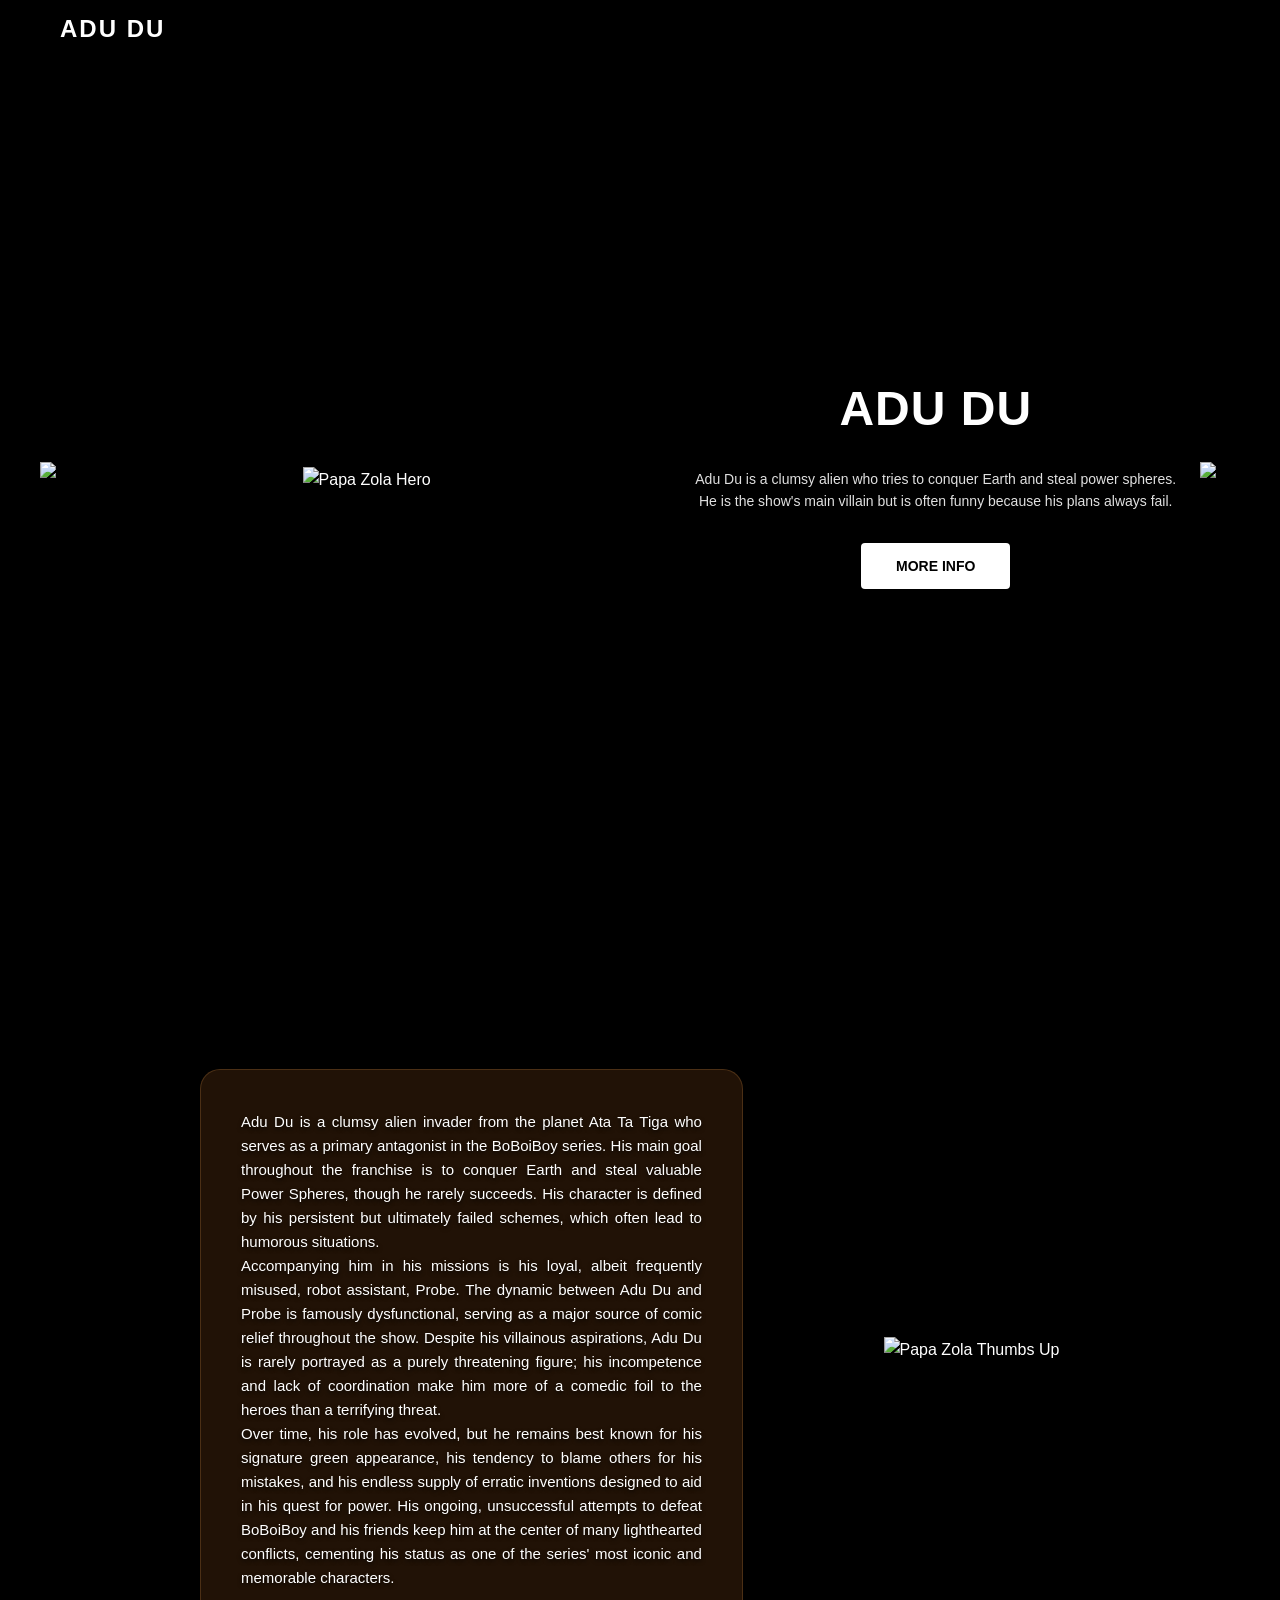
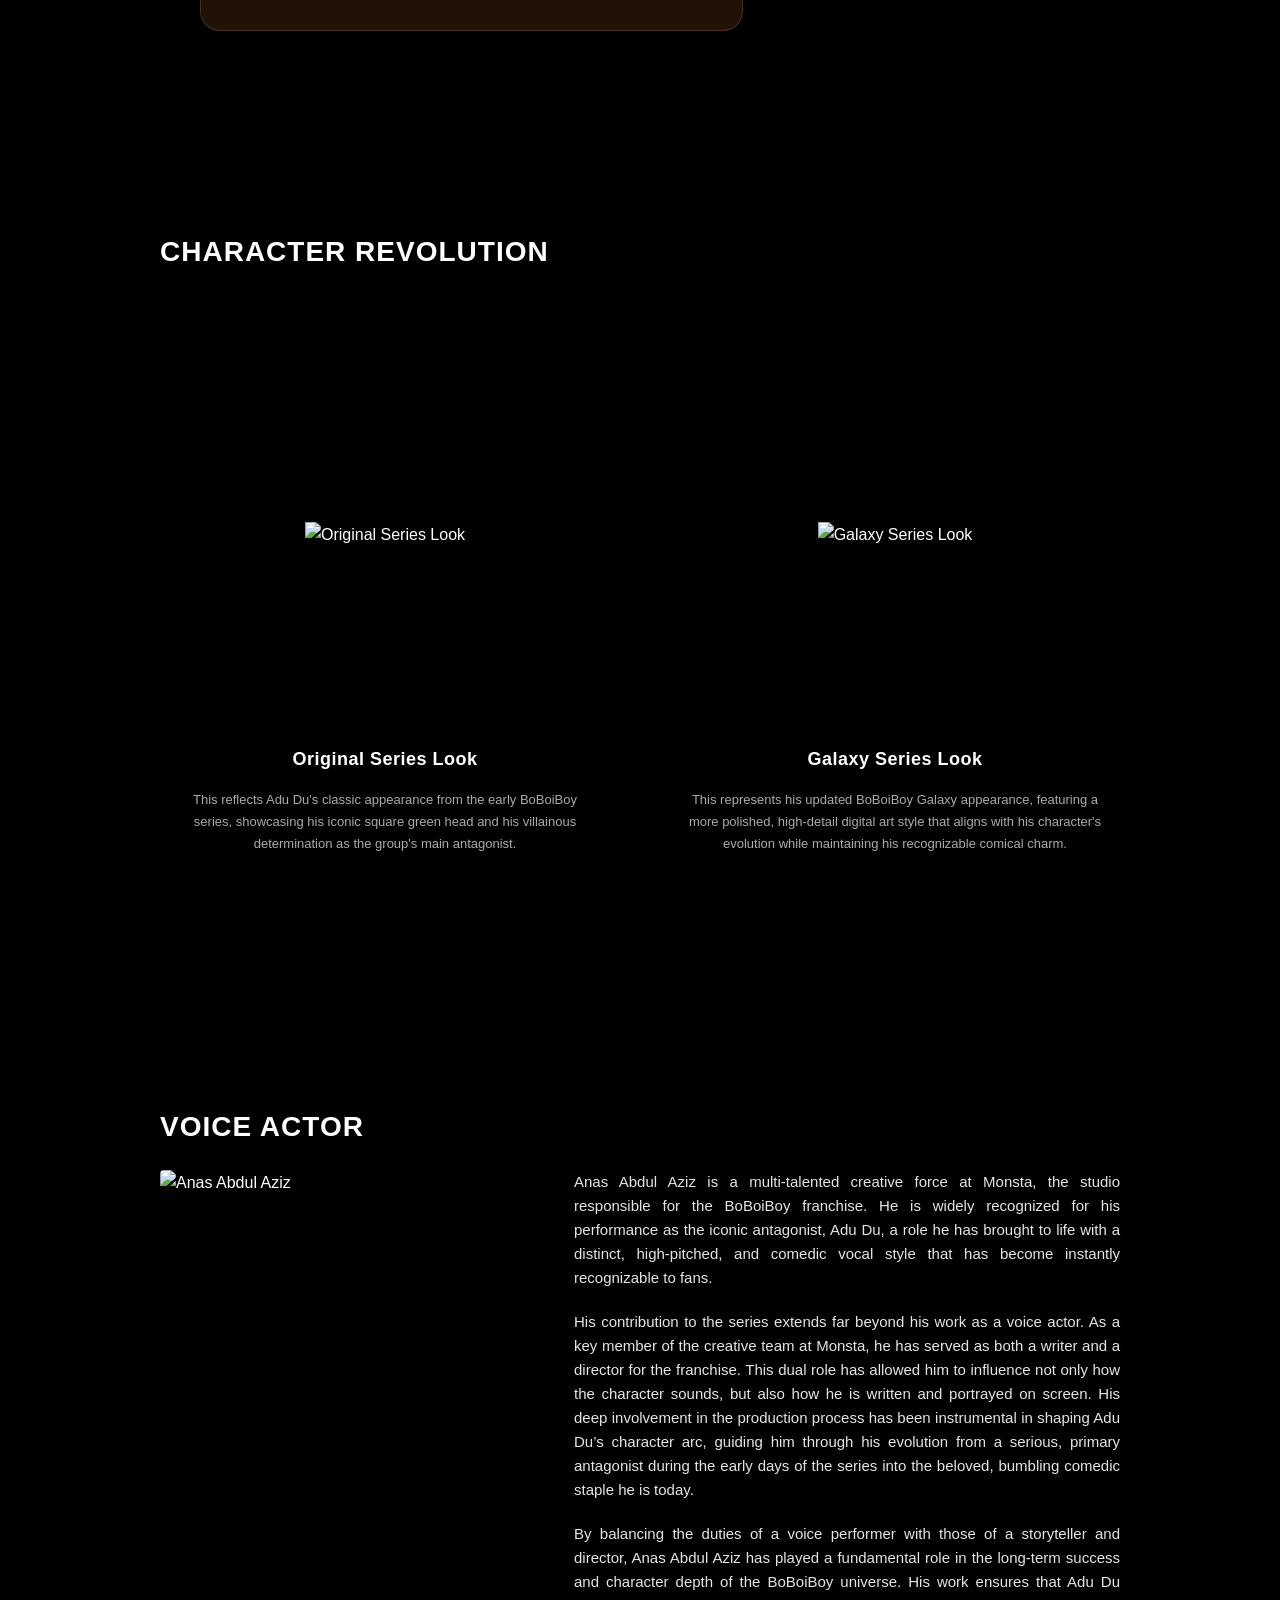
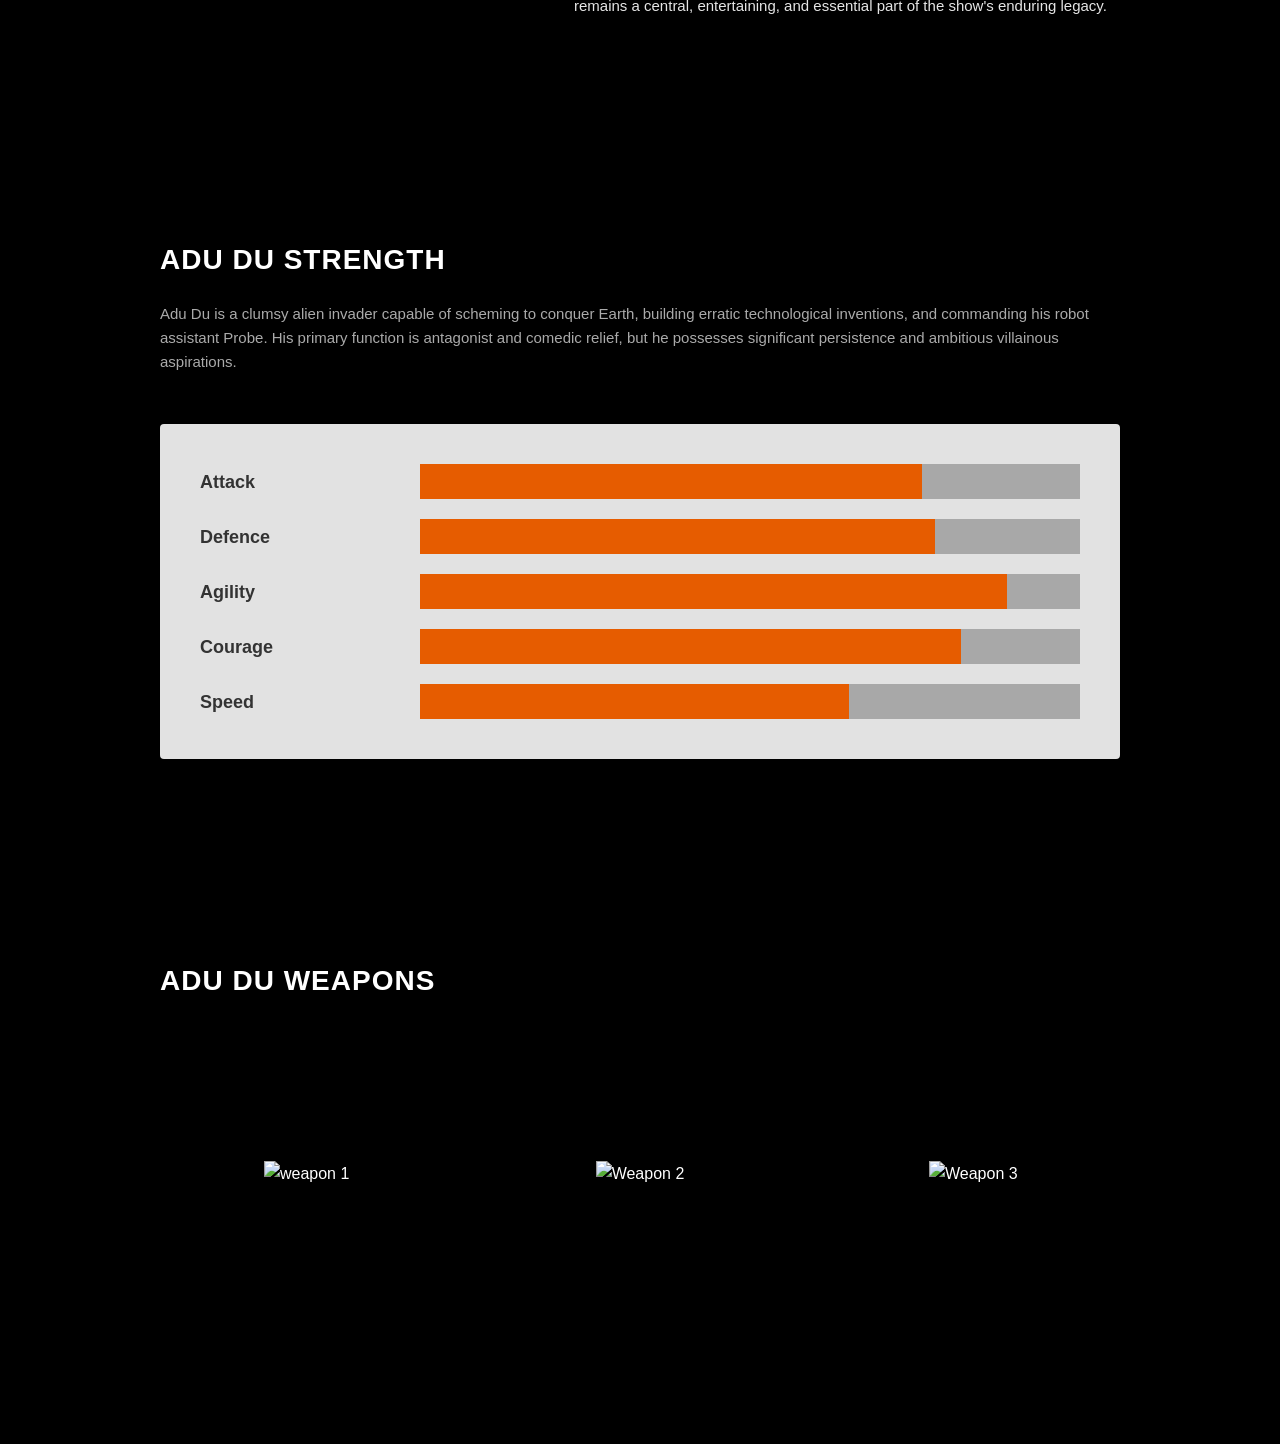
==== c_adadu.html @ fe951454 "Add files via upload" ====
<!DOCTYPE html>
<html lang="en">
<head>
    <meta charset="UTF-8">
    <meta name="viewport" content="width=device-width, initial-scale=1.0">
    <title>Adudu - BoBoiBoy Universe</title>
    <link rel="stylesheet" href="style.css">
    <link href="https://fonts.googleapis.com/css2?family=Poppins:wght@300;400;600;700&display=swap" rel="stylesheet">
    <link href="c_ochobot.css" rel="stylesheet" type="text/css">
    <link href="c_adudu.css" rel="stylesheet" type="text/css">
</head>
<body>

    <header class="hero-section" style="background-image: linear-gradient(to bottom, rgba(0,0,0,0.3), rgba(0,0,0,0.8)), url('C:/Users/user/OneDrive/web boboiboy/adudu bg.jpg');">
        <nav class="navbar">
           
            <div class="logo">ADU DU</div>
        </nav>

        <div class="slider-container">
             <a href="c_fang.html">
        <button class="arrow-btn prev-btn">
            <img src="C:/Users/user/OneDrive/web boboiboy/kiri.png" alt="Previous">
        </button>
    </a>
            
            <div class="slide-content">
                <div class="hero-image-wrapper">
                    <img src="C:/Users/user/OneDrive/web boboiboy/adudu (2).png" alt="Papa Zola Hero" class="hero-img">
                </div>
                <div class="hero-text">
                    <h1>ADU DU</h1>
                    <p>Adu Du is a clumsy alien who tries to conquer Earth and steal power spheres. He is the show's main villain but is often funny because his plans always fail.</p>
                     <a href="#description-section" class="more-info-btn">MORE INFO</a>
                </div>
            </div>

            
            <a href="c_papazola.html">
        <button class="arrow-btn next-btn">
            <img src="C:/Users/user/OneDrive/web boboiboy/kanan.png" alt="Next">
        </button>
    </a>
    </header>

    <section class="description-section" style="background-image: linear-gradient(rgba(0,0,0,0.4), rgba(0,0,0,0.4)), url('C:/Users/user/OneDrive/web boboiboy/desc bg.jpg');">
		<div id="description-section" class="description-section"></div>
        <div class="container desc-container">
            <div class="desc-text">
                <p>Adu Du is a clumsy alien invader from the planet Ata Ta Tiga who serves as a primary antagonist in the BoBoiBoy series. His main goal throughout the franchise is to conquer Earth and steal valuable Power Spheres, though he rarely succeeds. His character is defined by his persistent but ultimately failed schemes, which often lead to humorous situations.</p>
                <p>Accompanying him in his missions is his loyal, albeit frequently misused, robot assistant, Probe. The dynamic between Adu Du and Probe is famously dysfunctional, serving as a major source of comic relief throughout the show. Despite his villainous aspirations, Adu Du is rarely portrayed as a purely threatening figure; his incompetence and lack of coordination make him more of a comedic foil to the heroes than a terrifying threat.</p>
				<p>Over time, his role has evolved, but he remains best known for his signature green appearance, his tendency to blame others for his mistakes, and his endless supply of erratic inventions designed to aid in his quest for power. His ongoing, unsuccessful attempts to defeat BoBoiBoy and his friends keep him at the center of many lighthearted conflicts, cementing his status as one of the series' most iconic and memorable characters.</p>
            </div>
            <div class="desc-image">
                <img src="C:/Users/user/OneDrive/web boboiboy/adudu desc.png" alt="Papa Zola Thumbs Up">
            </div>
        </div>
    </section>

    <section class="evolution-section">
        <div class="container">
            <h2 class="section-title">CHARACTER REVOLUTION</h2>
            <div class="evolution-grid">
                
                <div class="evolution-card">
                    <div class="card-img-holder">
                        <img src="C:/Users/user/OneDrive/web boboiboy/adudu_lama.jpg" alt="Original Series Look">
                    </div>
                    <h3>Original Series Look</h3>
                    <p>This reflects Adu Du's classic appearance from the early BoBoiBoy series, showcasing his iconic square green head and his villainous determination as the group's main antagonist.</p>
                </div>

                <div class="evolution-card">
                    <div class="card-img-holder">
                        <img src="C:/Users/user/OneDrive/web boboiboy/adudu_baru.png" alt="Galaxy Series Look">
                    </div>
                    <h3>Galaxy Series Look</h3>
                    <p>This represents his updated BoBoiBoy Galaxy appearance, featuring a more polished, high-detail digital art style that aligns with his character's evolution while maintaining his recognizable comical charm.</p>
                </div>

            </div>
        </div>
    </section>

   <section class="voice-actor-section" style="background-image: linear-gradient(to bottom, rgba(0,0,0,0.9), rgba(0,0,0,0.65), rgba(0,0,0,0.85)), url('C:/Users/user/OneDrive/web boboiboy/adudu_vo_bg.jpg'); background-position: center 60%;">
    <div class="container va-container">
        <h2 class="section-title va-title">VOICE ACTOR</h2>
        <div class="va-content">
            <div class="va-image-wrapper">
              <img src="C:/Users/user/OneDrive/web boboiboy/vo_adudu.jpg" alt="Anas Abdul Aziz" class="va-img">
            </div>
            <div class="va-text">
              <p>Anas Abdul Aziz is a multi-talented creative force at Monsta, the studio responsible for the BoBoiBoy franchise. He is widely recognized for his performance as the iconic antagonist, Adu Du, a role he has brought to life with a distinct, high-pitched, and comedic vocal style that has become instantly recognizable to fans.</p>
              <p>His contribution to the series extends far beyond his work as a voice actor. As a key member of the creative team at Monsta, he has served as both a writer and a director for the franchise. This dual role has allowed him to influence not only how the character sounds, but also how he is written and portrayed on screen. His deep involvement in the production process has been instrumental in shaping Adu Du’s character arc, guiding him through his evolution from a serious, primary antagonist during the early days of the series into the beloved, bumbling comedic staple he is today.</p>
			<p>By balancing the duties of a voice performer with those of a storyteller and director, Anas Abdul Aziz has played a fundamental role in the long-term success and character depth of the BoBoiBoy universe. His work ensures that Adu Du remains a central, entertaining, and essential part of the show's enduring legacy.</p>
            </div>
        </div>
        
    </div>
</section>

    <section class="strength-section">
        <div class="container">
            <h2 class="section-title">ADU DU STRENGTH</h2>
            <p class="strength-description">
                Adu Du is a clumsy alien invader capable of scheming to conquer Earth, building erratic technological inventions, and commanding his robot assistant Probe. His primary function is antagonist and comedic relief, but he possesses significant persistence and ambitious villainous aspirations.
            </p>
            
            <div class="stats-card">
                <div class="stat-row">
                    <span class="stat-label">Attack</span>
                    <div class="stat-bar-container">
                        <div class="stat-bar-fill" style="--target-width: 76%;"></div>
                    </div>
                </div>
                <div class="stat-row">
                    <span class="stat-label">Defence</span>
                    <div class="stat-bar-container">
                        <div class="stat-bar-fill" style="--target-width: 78%;"></div>
                    </div>
                </div>
                <div class="stat-row">
                    <span class="stat-label">Agility</span>
                    <div class="stat-bar-container">
                        <div class="stat-bar-fill" style="--target-width: 89%;"></div>
                    </div>
                </div>
                <div class="stat-row">
                    <span class="stat-label">Courage</span>
                    <div class="stat-bar-container">
                        <div class="stat-bar-fill" style="--target-width: 82%;"></div>
                    </div>
                </div>
                <div class="stat-row">
                    <span class="stat-label">Speed</span>
                    <div class="stat-bar-container">
                        <div class="stat-bar-fill" style="--target-width: 65%;"></div>
                    </div>
                </div>
            </div>
        </div>
    </section>

    <!-- Embedded JavaScript for Scroll Animation -->
    <script>
        document.addEventListener("DOMContentLoaded", function () {
            const section = document.querySelector(".strength-section");

            const observer = new IntersectionObserver((entries, observer) => {
                entries.forEach(entry => {
                    if (entry.isIntersecting) {
                        section.classList.add("animated");
                        observer.unobserve(entry.target); // Animates only once when scrolled into view
                    }
                });
            }, {
                threshold: 0.3 // Triggers when 30% of the section is visible
            });

            if (section) {
                observer.observe(section);
            }
        });
    </script>

	<section class="weapons-section">
        <div class="container">
            <h2 class="section-title">ADU DU WEAPONS</h2>
            <div class="weapons-grid">
                <div class="weapon-card">
                    <div class="weapon-img-holder">
                        <img src="C:/Users/user/OneDrive/web boboiboy/weapon1.jpg" alt="weapon 1">
                    </div>
                </div>
                <div class="weapon-card">
                    <div class="weapon-img-holder">
                        <img src="C:/Users/user/OneDrive/web boboiboy/weapon2.jpg" alt="Weapon 2">
                    </div>
                </div>
                <div class="weapon-card">
                    <div class="weapon-img-holder">
                        <img src="C:/Users/user/OneDrive/web boboiboy/weapon3.jpg" alt="Weapon 3">
                    </div>
                </div>
            </div>
        </div>
    </section>

</body>
---- c_ochobot.css ----
@charset "utf-8";
/* CSS Document */

/* --- RESET & GLOBAL STYLES --- */
/* --- RESET & GLOBAL STYLES --- */
/* Base Resets & Fonts */
/* --- RESET & GLOBAL STYLES --- */
* {
    margin: 0;
    padding: 0;
    box-sizing: border-box;
}

body {
    font-family: 'Poppins', sans-serif;
    background-color: #000000;
    color: #ffffff;
    overflow-x: hidden;
    line-height: 1.6;
	align-items: center;

}

.container {
    max-width: 1200px;
    margin: 0 auto;
    padding: 0 10px;
}

/* --- SECTION 1: HERO / SLIDER --- */
.hero-section {
    position: relative;
    height: 100vh;
    background-size: cover;
    background-position: center;
    display: flex;
    flex-direction: column;
    justify-content: space-between;

}

.navbar {
    display: flex;
    align-items: center;
    padding: 30px 40px;
    position: absolute;
    top: 0;
    left: 0;
    width: 100%;
    z-index: 10;
}

.menu-icon {
    cursor: pointer;
    margin-right: 30px;
}

.menu-icon span {
    display: block;
    width: 28px;
    height: 3px;
    background-color: #ffffff;
    margin: 6px 0;
    transition: 0.3s;
}

.logo {
    font-size: 24px;
    font-weight: 700;
    letter-spacing: 2px;
	padding-left: 20px;
	margin-top: -20px;
}

.slider-container {
    display: flex;
    align-items: center;
    justify-content: space-between;
    height: 100%;
    padding: 0 40px;
    margin-top: 60px;
}

.arrow-btn {
    background: none;
    border: none;
    cursor: pointer;
    z-index: 5;
    transition: transform 0.2s;
}

.arrow-btn:hover {
    transform: scale(1.1);
}

.arrow-btn img {
    width: 40px;
    height: auto;
    filter: drop-shadow(0px 4px 8px rgba(0,0,0,0.5));
}

.slide-content {
    display: flex;
    align-items: center;
    justify-content: center;
    width: 100%;
    max-width: 1100px;
    margin: 0 auto;
    gap: 40px;
}

.hero-image-wrapper {
    flex: 1;
    display: flex;
    justify-content: center;
}

.hero-img {
    max-width: 90%;
    height: auto;
    object-fit: contain;
}

.hero-text {
    flex: 1;
    padding-right: 0;
    text-align: center;
    display: flex;
    flex-direction: column;
    align-items: center;
}

.hero-text h1 {
    font-size: 48px;
    font-weight: 700;
    margin-bottom: 20px;
    letter-spacing: 1px;
}

.hero-text p {
    font-size: 14px;
    color: #e0e0e0;
    margin-bottom: 30px;
    font-weight: 300;
    max-width: 500px;
    text-align: center;
}

.more-info-btn {
    display: inline-block;
    background-color: #ffffff;
    color: #000000;
    padding: 12px 35px;
    font-weight: 600;
    text-decoration: none;
    border-radius: 4px;
    font-size: 14px;
    transition: background-color 0.3s, transform 0.2s;
}

.more-info-btn:hover {
    background-color: #e0e0e0;
    transform: translateY(-2px);
}

/* --- SECTION 2: DESCRIPTION --- */
.description-section {
    background-size: cover;
    background-position: center;
    height: 100vh;
    position: relative;
    display: flex;
    align-items: center;
    justify-content: center;
    padding: 0 40px;
}

.desc-container {
    display: flex;
    align-items: center;
    justify-content: space-between;
    gap: 40px;
    width: 100%;
    max-width: 1200px;
    height: 100%;
}

.desc-text {
    flex: 1.1;
    z-index: 2;
    background-color: rgba(45, 24, 8, 0.75);
    padding: 40px;
    border-radius: 20px;
    border: 1px solid rgba(139, 90, 43, 0.4);
    box-shadow: 0 10px 30px rgba(0, 0, 0, 0.5);
}

.desc-text p {
    font-size: 15px;
    color: #ffffff;
    margin-bottom: 0;
    text-align: justify;
    font-weight: 400;
    text-shadow: 0px 2px 4px rgba(0, 0, 0, 0.8);
}

.desc-text p:last-child {
    margin-bottom: 0;
}

.desc-image {
    flex: 0.9;
    display: flex;
    justify-content: center;
    align-items: center;
    z-index: 2;
    height: 100%;
}

.desc-image img {
    max-width: 100%;
    max-height: 75vh;
    width: auto;
    height: auto;
    object-fit: contain;
    filter: drop-shadow(0px 10px 20px rgba(0, 0, 0, 0.6));
}
/* --- SECTION 3: EVOLUTION --- */
.evolution-section {
    background-color: #000000;
    padding: 80px 0 120px 0;
}

.section-title {
    font-size: 32px;
    font-weight: 700;
    letter-spacing: 1px;
    margin-bottom: 60px;
}

.evolution-grid {
    display: flex;
    justify-content: space-between;
    gap: 60px;
}

.evolution-card {
    flex: 1;
    text-align: center;
    position: relative; /* Enabled positioning context for the child items */
}

.card-img-holder {
    height: 480px; /* Reduced to bring the components tighter together */
    display: flex;
    align-items: center;
    justify-content: center;
    margin-bottom: 0px;
}

.card-img-holder img {
    max-height: 100%;
    max-width: 100%;
    width: 1000px;
    object-fit: contain;
}

.evolution-card h3 {
    font-size: 18px;
    font-weight: 600;
    margin-bottom: 15px;
    letter-spacing: 0.5px;
    position: relative;
    top: -30px;
    z-index: 2;
}

.evolution-card p {
    font-size: 13px;
    color: #aaaaaa;
    font-weight: 300;
    line-height: 1.7;
    max-width: 420px;
    margin: 0 auto;
    position: relative;
    top: -30px;
    z-index: 2;
}
/* --- NEW SECTION 4: VOICE ACTOR --- */
.voice-actor-section {
    background-size: cover;
    background-position: center;
    padding: 100px 0;
    position: relative;
}

.va-container {
    display: flex;
    flex-direction: column;
}

.va-title {
    margin-bottom: 40px;
}

.va-content {
    display: flex;
    gap: 50px;
    align-items: flex-start;
}

.va-image-wrapper {
    flex: 0.8;
    border-radius: 4px;
    overflow: hidden;
}

.va-img {
    width: 80%;
    height: auto;
    display: block;
    object-fit: cover;
}

.va-text {
    flex: 1.2;
}

.va-text p {
    font-size: 15px;
    color: #e5e5e5;
    margin-bottom: 20px;
    text-align: justify;
    font-weight: 300;
}

/* --- SECTION: STRENGTH (STATS) --- */
        body {
            font-family: Arial, sans-serif;
            margin: 0;
            padding: 0;
        }

        .strength-section {
            background-color: #000000;
            padding: 100px 0 120px 0;
        }

        .container {
            max-width: 1000px;
            margin: 0 auto;
            padding: 0 20px;
        }

        .section-title {
            color: #ffffff;
            font-size: 28px;
            margin-bottom: 20px;
        }

        .strength-description {
            font-size: 15px;
            color: #aaaaaa;
            font-weight: 300;
            max-width: 1000px;
            margin-bottom: 50px;
            line-height: 1.6;
        }

        .stats-card {
            background-color: #e2e2e2;
            padding: 40px;
            border-radius: 4px;
            max-width: 100%;
            width: 100%;
            box-sizing: border-box;
        }

        .stat-row {
            display: flex;
            align-items: center;
            margin-bottom: 20px;
        }

        .stat-row:last-child {
            margin-bottom: 0;
        }

        .stat-label {
            flex: 0.25;
            color: #333333;
            font-size: 18px;
            font-weight: 600;
        }

        .stat-bar-container {
            flex: 0.75;
            height: 35px;
            background-color: #a8a8a8;
            position: relative;
            overflow: hidden;
        }

        .stat-bar-fill {
            width: 0%; /* Starts at 0% for scroll animation */
            height: 100%;
            background-color: #ff9800; /* Ochobot's Power Sphere energy theme color */
            transition: width 1.2s cubic-bezier(0.1, 0.9, 0.2, 1);
        }

        /* Triggered when JavaScript adds the 'animated' class */
        .strength-section.animated .stat-bar-fill {
            width: var(--target-width);
        }
    </style>
/* --- RESPONSIVE MEDIA QUERIES --- */
@media (max-width: 992px) {
    .slide-content, .desc-container, .va-content {
        flex-direction: column;
        text-align: center;
    }
    .desc-text p, .va-text p {
        text-align: center;
    }
    .hero-text {
        padding-right: 0;
    }
    .hero-text p {
        margin: 0 auto 30px auto;
    }
    .evolution-grid {
        flex-direction: column;
        gap: 50px;
    }
    .hero-section {
        height: auto;
        padding-bottom: 50px;
    }
    .va-image-wrapper {
        max-width: 350px;
        margin: 0 auto 30px auto;
    }
    .stat-row {
        flex-direction: column;
        align-items: flex-start;
        gap: 8px;
    }
    .stat-label {
        width: 100%;
    }
    .stat-bar-container {
        width: 100%;
    }
}
---- c_adudu.css ----
@charset "utf-8";
/* CSS Document */

* {
    margin: 0;
    padding: 0;
    box-sizing: border-box;
}

body {
    font-family: 'Poppins', sans-serif;
    background-color: #000000;
    color: #ffffff;
    overflow-x: hidden;
    line-height: 1.6;
	align-items: center;

}

.container {
    max-width: 1200px;
    margin: 0 auto;
    padding: 0 10px;
}

/* --- SECTION 1: HERO / SLIDER --- */
.hero-section {
    position: relative;
    height: 100vh;
    background-size: cover;
    background-position: center;
    display: flex;
    flex-direction: column;
    justify-content: space-between;

}

.navbar {
    display: flex;
    align-items: center;
    padding: 30px 40px;
    position: absolute;
    top: 0;
    left: 0;
    width: 100%;
    z-index: 10;
}

.menu-icon {
    cursor: pointer;
    margin-right: 30px;
}

.menu-icon span {
    display: block;
    width: 28px;
    height: 3px;
    background-color: #ffffff;
    margin: 6px 0;
    transition: 0.3s;
}

.logo {
    font-size: 24px;
    font-weight: 700;
    letter-spacing: 2px;
	padding-left: 20px;
	margin-top: -20px;
}

.slider-container {
    display: flex;
    align-items: center;
    justify-content: space-between;
    height: 100%;
    padding: 0 40px;
    margin-top: 60px;
}

.arrow-btn {
    background: none;
    border: none;
    cursor: pointer;
    z-index: 5;
    transition: transform 0.2s;
}

.arrow-btn:hover {
    transform: scale(1.1);
}

.arrow-btn img {
    width: 40px;
    height: auto;
    filter: drop-shadow(0px 4px 8px rgba(0,0,0,0.5));
}

.slide-content {
    display: flex;
    align-items: center;
    justify-content: center;
    width: 100%;
    max-width: 1100px;
    margin: 0 auto;
    gap: 40px;
}

.hero-image-wrapper {
    flex: 1;
    display: flex;
    justify-content: center;
}

.hero-img {
    max-width: 65%;
    height: auto;
    object-fit: contain;
}

.hero-text {
    flex: 1;
    padding-right: 0;
    text-align: center;
    display: flex;
    flex-direction: column;
    align-items: center;
}

.hero-text h1 {
    font-size: 48px;
    font-weight: 700;
    margin-bottom: 20px;
    letter-spacing: 1px;
}

.hero-text p {
    font-size: 14px;
    color: #e0e0e0;
    margin-bottom: 30px;
    font-weight: 300;
    max-width: 500px;
    text-align: center;
}

.more-info-btn {
    display: inline-block;
    background-color: #ffffff;
    color: #000000;
    padding: 12px 35px;
    font-weight: 600;
    text-decoration: none;
    border-radius: 4px;
    font-size: 14px;
    transition: background-color 0.3s, transform 0.2s;
}

.more-info-btn:hover {
    background-color: #e0e0e0;
    transform: translateY(-2px);
}

/* --- SECTION 2: DESCRIPTION --- */
.description-section {
    background-size: cover;
    background-position: center;
    height: 100vh;
    position: relative;
    display: flex;
    align-items: center;
    justify-content: center;
    padding: 0 40px;
}

.desc-container {
    display: flex;
    align-items: center;
    justify-content: space-between;
    gap: 40px;
    width: 100%;
    max-width: 1200px;
    height: 100%;
}

.desc-text {
    flex: 1.1;
    z-index: 2;
    background-color: rgba(45, 24, 8, 0.75);
    padding: 40px;
    border-radius: 20px;
    border: 1px solid rgba(139, 90, 43, 0.4);
    box-shadow: 0 10px 30px rgba(0, 0, 0, 0.5);
}

.desc-text p {
    font-size: 15px;
    color: #ffffff;
    margin-bottom: 0;
    text-align: justify;
    font-weight: 400;
    text-shadow: 0px 2px 4px rgba(0, 0, 0, 0.8);
}

.desc-text p:last-child {
    margin-bottom: 0;
}

.desc-image {
    flex: 0.9;
    display: flex;
    justify-content: center;
    align-items: center;
    z-index: 2;
    height: 100%;
}

.desc-image img {
    max-width: 100%;
    max-height: 75vh;
    width: auto;
    height: auto;
    object-fit: contain;
    filter: drop-shadow(0px 10px 20px rgba(0, 0, 0, 0.6));
}
/* --- SECTION 3: EVOLUTION --- */
.evolution-section {
    background-color: #000000;
    padding: 30px 0 120px 0;
}

.section-title {
    font-size: 32px;
    font-weight: 700;
    letter-spacing: 1px;
    margin-bottom: 30px;
}
.evolution-grid {
    display: flex;
    justify-content: space-between;
    gap: 60px;
}

.evolution-card {
    flex: 1;
    text-align: center;
    position: relative;
}

.card-img-holder {
    height: 480px;
    display: flex;
    align-items: center;
    justify-content: center;
    margin-bottom: 0px;
}

.card-img-holder img {
    max-height: 80%;
    max-width: 80%;
    width: auto;
    object-fit: contain;
}

.evolution-card h3 {
    font-size: 18px;
    font-weight: 600;
    margin-bottom: 15px;
    letter-spacing: 0.5px;
    position: relative;
    top: -30px;
    z-index: 2;
}

.evolution-card p {
    font-size: 13px;
    color: #aaaaaa;
    font-weight: 300;
    line-height: 1.7;
    max-width: 420px;
    margin: 0 auto;
    position: relative;
    top: -30px;
    z-index: 2;
}

/* --- NEW SECTION 4: VOICE ACTOR --- */
.voice-actor-section {
    background-size: cover;
    background-position: center;
    padding: 100px 0;
    position: relative;
}

.va-container {
    display: flex;
    flex-direction: column;
}

.va-title {
    margin-bottom: 40px;
}

.va-content {
    display: flex;
    gap: 50px;
    align-items: flex-start;
}

.va-image-wrapper {
    flex: 0.8;
    border-radius: 4px;
    overflow: hidden;
}

.va-img {
    width: 100%;
    height: auto;
    display: block;
    object-fit: cover;
}



.va-text {
    flex: 1.2;
}

.va-text p {
    font-size: 15px;
    color: #e5e5e5;
    margin-bottom: 20px;
    text-align: justify;
    font-weight: 300;
}

/* --- NEW SECTION: STRENGTH (STATS) --- */
        body {
            font-family: Arial, sans-serif;
            margin: 0;
            padding: 0;
        }

        .strength-section {
            background-color: #000000;
            padding: 100px 0 120px 0;
        }

        .container {
            max-width: 1000px;
            margin: 0 auto;
            padding: 0 20px;
        }

        .section-title {
            color: #ffffff;
            font-size: 28px;
            margin-bottom: 20px;
        }

        .strength-description {
            font-size: 15px;
            color: #aaaaaa;
            font-weight: 300;
            max-width: 1000px;
            margin-bottom: 50px;
            line-height: 1.6;
        }

        .stats-card {
            background-color: #e2e2e2;
            padding: 40px;
            border-radius: 4px;
            max-width: 100%;
            width: 100%;
            box-sizing: border-box;
        }

        .stat-row {
            display: flex;
            align-items: center;
            margin-bottom: 20px;
        }

        .stat-row:last-child {
            margin-bottom: 0;
        }

        .stat-label {
            flex: 0.25;
            color: #333333;
            font-size: 18px;
            font-weight: 600;
        }

        .stat-bar-container {
            flex: 0.75;
            height: 35px;
            background-color: #a8a8a8;
            position: relative;
            overflow: hidden;
        }

        .stat-bar-fill {
            width: 0%; /* Starts at 0% for scroll animation */
            height: 100%;
            background-color: #e65c00; /* Adu Du's orange/alien tech theme color */
            transition: width 1.2s cubic-bezier(0.1, 0.9, 0.2, 1);
        }

        /* Triggered when JavaScript adds the 'animated' class */
        .strength-section.animated .stat-bar-fill {
            width: var(--target-width);
        }
    </style>
/* --- RESPONSIVE MEDIA QUERIES --- */
@media (max-width: 992px) {
    .slide-content, .desc-container, .va-content {
        flex-direction: column;
        text-align: center;
    }
    .desc-text p, .va-text p {
        text-align: center;
    }
    .hero-text {
        padding-right: 0;
    }
    .hero-text p {
        margin: 0 auto 30px auto;
    }
    .evolution-grid {
        flex-direction: column;
        gap: 50px;
    }
    .hero-section {
        height: auto;
        padding-bottom: 50px;
    }
    .va-image-wrapper {
        max-width: 350px;
        margin: 0 auto 30px auto;
    }
    .stat-row {
        flex-direction: column;
        align-items: flex-start;
        gap: 8px;
    }
    .stat-label {
        width: 100%;
    }
    .stat-bar-container {
        width: 100%;
    }
}
/* --- NEW SECTION: ADU DU WEAPONS --- */
.weapons-section {
    background-color: #000000;
    padding: 80px 0 120px 0;
}

.weapons-grid {
    display: flex;
    justify-content: space-between;
    gap: 40px;
}

.weapon-card {
    flex: 1;
    text-align: center;
}

.weapon-img-holder {
    height: 300px;
    display: flex;
    align-items: center;
    justify-content: center;
}

.weapon-img-holder img {
    max-height: 100%;
    max-width: 100%;
    object-fit: contain;
}

@media (max-width: 992px) {
    .weapons-grid {
        flex-direction: column;
        gap: 40px;
    }
}
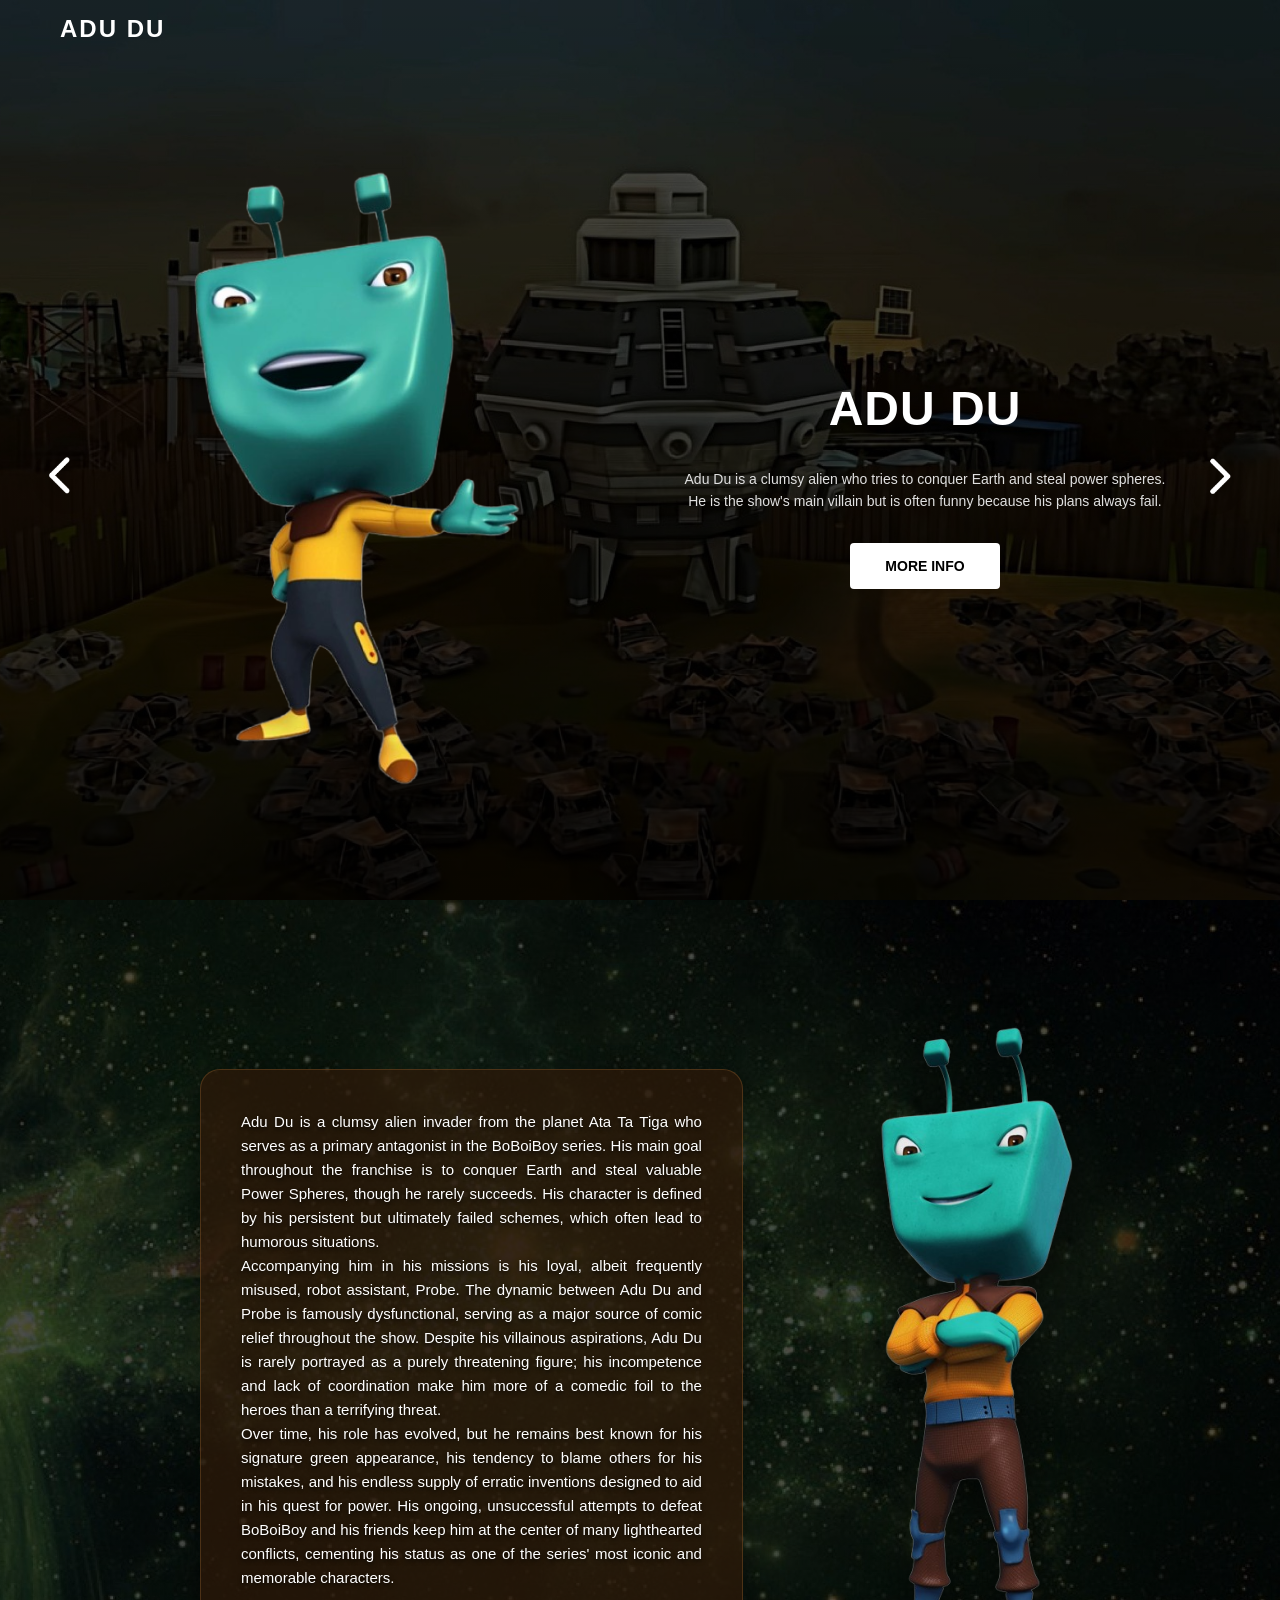
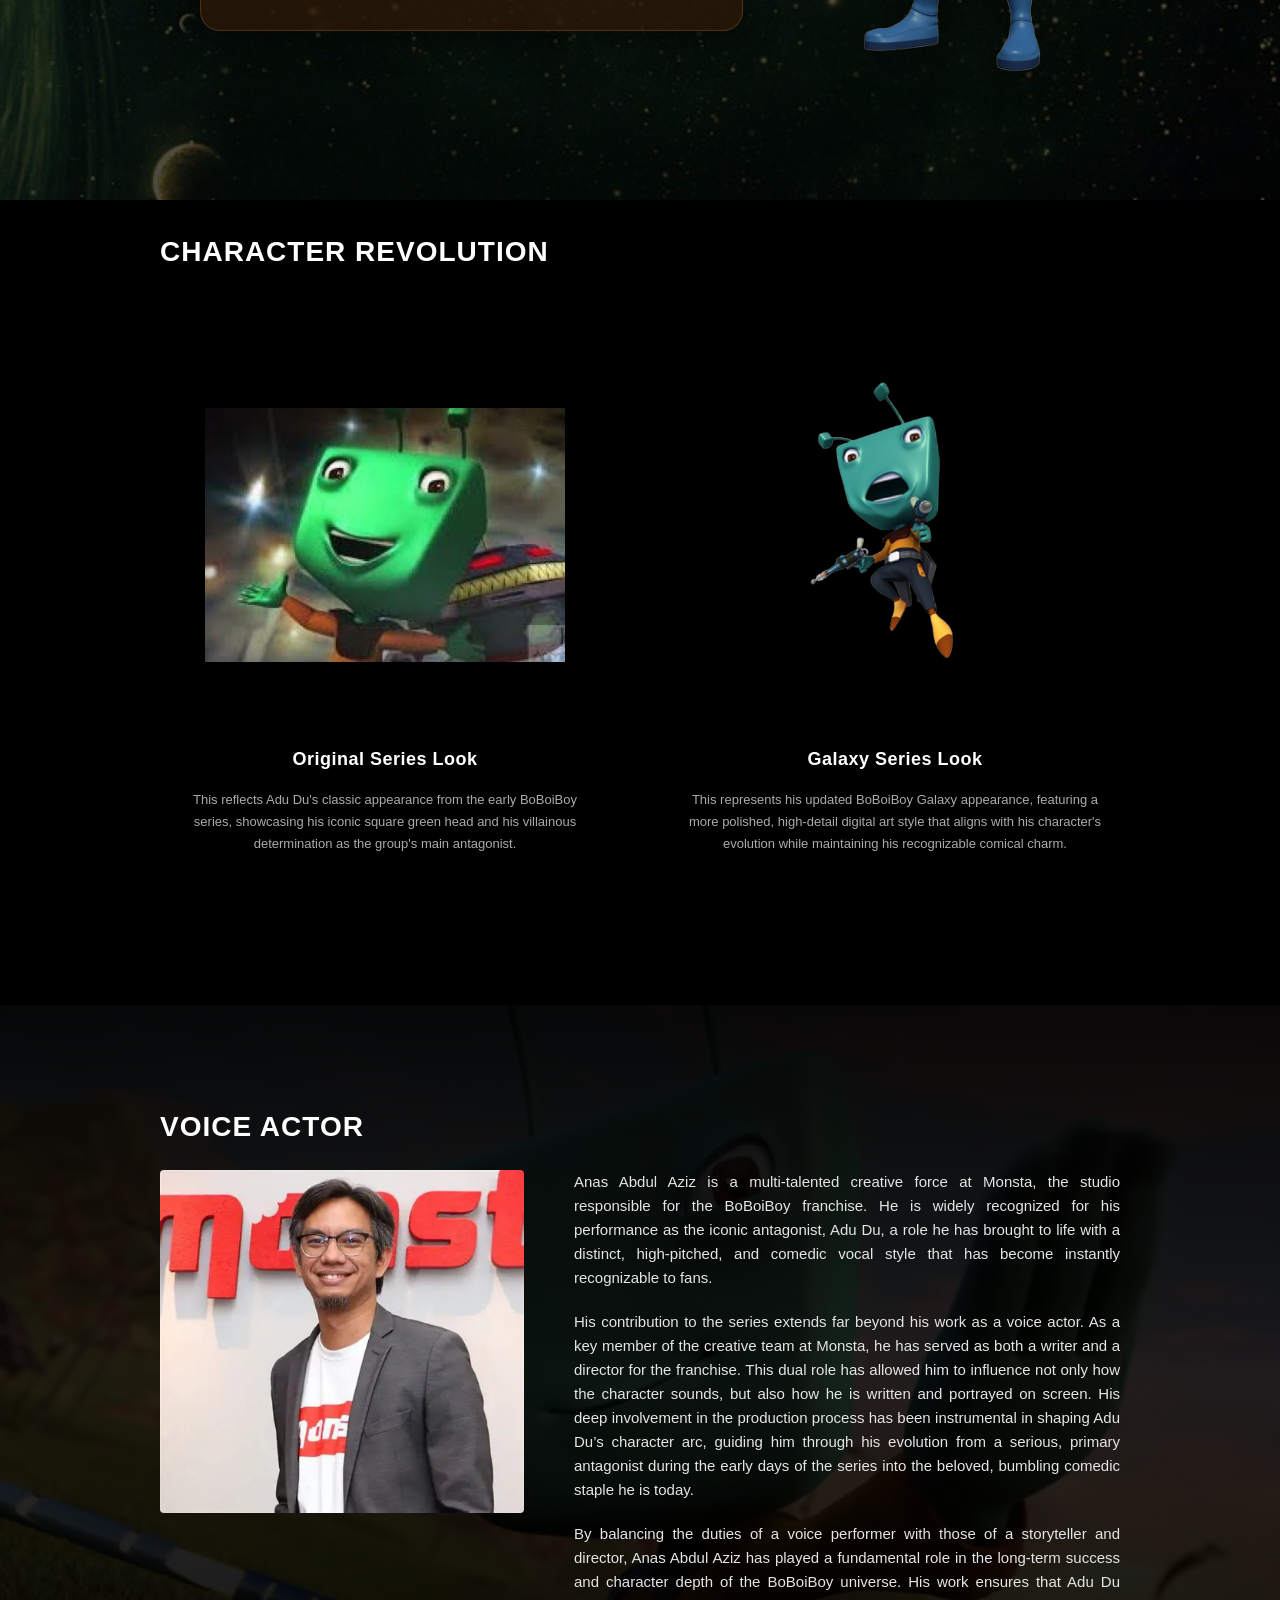
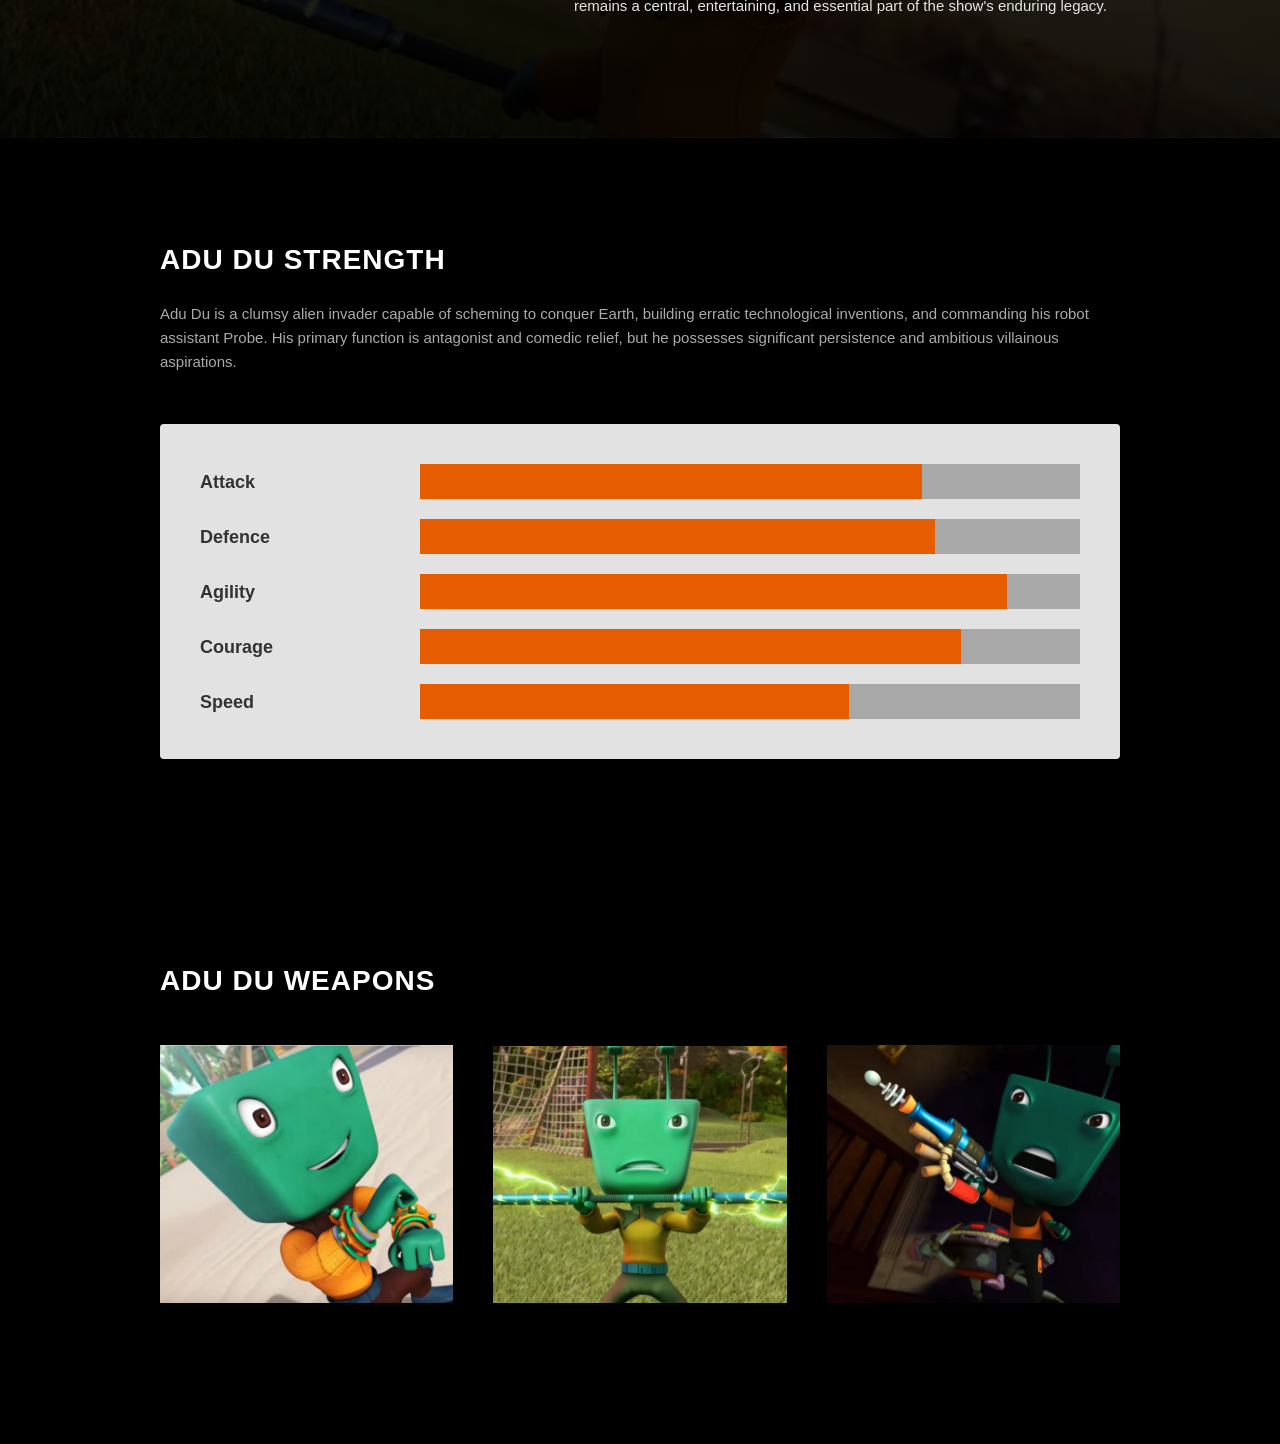
==== commit 6ffa922b: "Update c_adadu.html" ====
--- a/c_adadu.html
+++ b/c_adadu.html
@@ -11,22 +11,22 @@
 </head>
 <body>
 
-    <header class="hero-section" style="background-image: linear-gradient(to bottom, rgba(0,0,0,0.3), rgba(0,0,0,0.8)), url('C:/Users/user/OneDrive/web boboiboy/adudu bg.jpg');">
+    <header class="hero-section" style="background-image: linear-gradient(to bottom, rgba(0,0,0,0.3), rgba(0,0,0,0.8)), url('adudu bg.jpg');">
         <nav class="navbar">
            
             <div class="logo">ADU DU</div>
         </nav>
 
         <div class="slider-container">
-             <a href="c_fang.html">
+           <a href="c_fang.html">
         <button class="arrow-btn prev-btn">
-            <img src="C:/Users/user/OneDrive/web boboiboy/kiri.png" alt="Previous">
+            <img src="kiri.png" alt="Previous">
         </button>
     </a>
             
             <div class="slide-content">
                 <div class="hero-image-wrapper">
-                    <img src="C:/Users/user/OneDrive/web boboiboy/adudu (2).png" alt="Papa Zola Hero" class="hero-img">
+                    <img src="adudu (2).png" alt="Papa Zola Hero" class="hero-img">
                 </div>
                 <div class="hero-text">
                     <h1>ADU DU</h1>
@@ -38,12 +38,12 @@
             
             <a href="c_papazola.html">
         <button class="arrow-btn next-btn">
-            <img src="C:/Users/user/OneDrive/web boboiboy/kanan.png" alt="Next">
+            <img src="kanan.png" alt="Next">
         </button>
     </a>
     </header>
 
-    <section class="description-section" style="background-image: linear-gradient(rgba(0,0,0,0.4), rgba(0,0,0,0.4)), url('C:/Users/user/OneDrive/web boboiboy/desc bg.jpg');">
+    <section class="description-section" style="background-image: linear-gradient(rgba(0,0,0,0.4), rgba(0,0,0,0.4)), url('desc bg.jpg');">
 		<div id="description-section" class="description-section"></div>
         <div class="container desc-container">
             <div class="desc-text">
@@ -52,7 +52,7 @@
 				<p>Over time, his role has evolved, but he remains best known for his signature green appearance, his tendency to blame others for his mistakes, and his endless supply of erratic inventions designed to aid in his quest for power. His ongoing, unsuccessful attempts to defeat BoBoiBoy and his friends keep him at the center of many lighthearted conflicts, cementing his status as one of the series' most iconic and memorable characters.</p>
             </div>
             <div class="desc-image">
-                <img src="C:/Users/user/OneDrive/web boboiboy/adudu desc.png" alt="Papa Zola Thumbs Up">
+                <img src="adudu desc.png" alt="Papa Zola Thumbs Up">
             </div>
         </div>
     </section>
@@ -64,7 +64,7 @@
                 
                 <div class="evolution-card">
                     <div class="card-img-holder">
-                        <img src="C:/Users/user/OneDrive/web boboiboy/adudu_lama.jpg" alt="Original Series Look">
+                        <img src="adudu_lama.jpg" alt="Original Series Look">
                     </div>
                     <h3>Original Series Look</h3>
                     <p>This reflects Adu Du's classic appearance from the early BoBoiBoy series, showcasing his iconic square green head and his villainous determination as the group's main antagonist.</p>
@@ -72,7 +72,7 @@
 
                 <div class="evolution-card">
                     <div class="card-img-holder">
-                        <img src="C:/Users/user/OneDrive/web boboiboy/adudu_baru.png" alt="Galaxy Series Look">
+                        <img src="adudu_baru.png" alt="Galaxy Series Look">
                     </div>
                     <h3>Galaxy Series Look</h3>
                     <p>This represents his updated BoBoiBoy Galaxy appearance, featuring a more polished, high-detail digital art style that aligns with his character's evolution while maintaining his recognizable comical charm.</p>
@@ -82,12 +82,12 @@
         </div>
     </section>
 
-   <section class="voice-actor-section" style="background-image: linear-gradient(to bottom, rgba(0,0,0,0.9), rgba(0,0,0,0.65), rgba(0,0,0,0.85)), url('C:/Users/user/OneDrive/web boboiboy/adudu_vo_bg.jpg'); background-position: center 60%;">
+   <section class="voice-actor-section" style="background-image: linear-gradient(to bottom, rgba(0,0,0,0.9), rgba(0,0,0,0.65), rgba(0,0,0,0.85)), url('adudu_vo_bg.jpg'); background-position: center 60%;">
     <div class="container va-container">
         <h2 class="section-title va-title">VOICE ACTOR</h2>
         <div class="va-content">
             <div class="va-image-wrapper">
-              <img src="C:/Users/user/OneDrive/web boboiboy/vo_adudu.jpg" alt="Anas Abdul Aziz" class="va-img">
+              <img src="vo_adudu.jpg" alt="Anas Abdul Aziz" class="va-img">
             </div>
             <div class="va-text">
               <p>Anas Abdul Aziz is a multi-talented creative force at Monsta, the studio responsible for the BoBoiBoy franchise. He is widely recognized for his performance as the iconic antagonist, Adu Du, a role he has brought to life with a distinct, high-pitched, and comedic vocal style that has become instantly recognizable to fans.</p>
@@ -169,17 +169,17 @@
             <div class="weapons-grid">
                 <div class="weapon-card">
                     <div class="weapon-img-holder">
-                        <img src="C:/Users/user/OneDrive/web boboiboy/weapon1.jpg" alt="weapon 1">
+                        <img src="weapon1.jpg" alt="weapon 1">
                     </div>
                 </div>
                 <div class="weapon-card">
                     <div class="weapon-img-holder">
-                        <img src="C:/Users/user/OneDrive/web boboiboy/weapon2.jpg" alt="Weapon 2">
+                        <img src="weapon2.jpg" alt="Weapon 2">
                     </div>
                 </div>
                 <div class="weapon-card">
                     <div class="weapon-img-holder">
-                        <img src="C:/Users/user/OneDrive/web boboiboy/weapon3.jpg" alt="Weapon 3">
+                        <img src="weapon3.jpg" alt="Weapon 3">
                     </div>
                 </div>
             </div>
@@ -187,3 +187,4 @@
     </section>
 
 </body>
+</html>
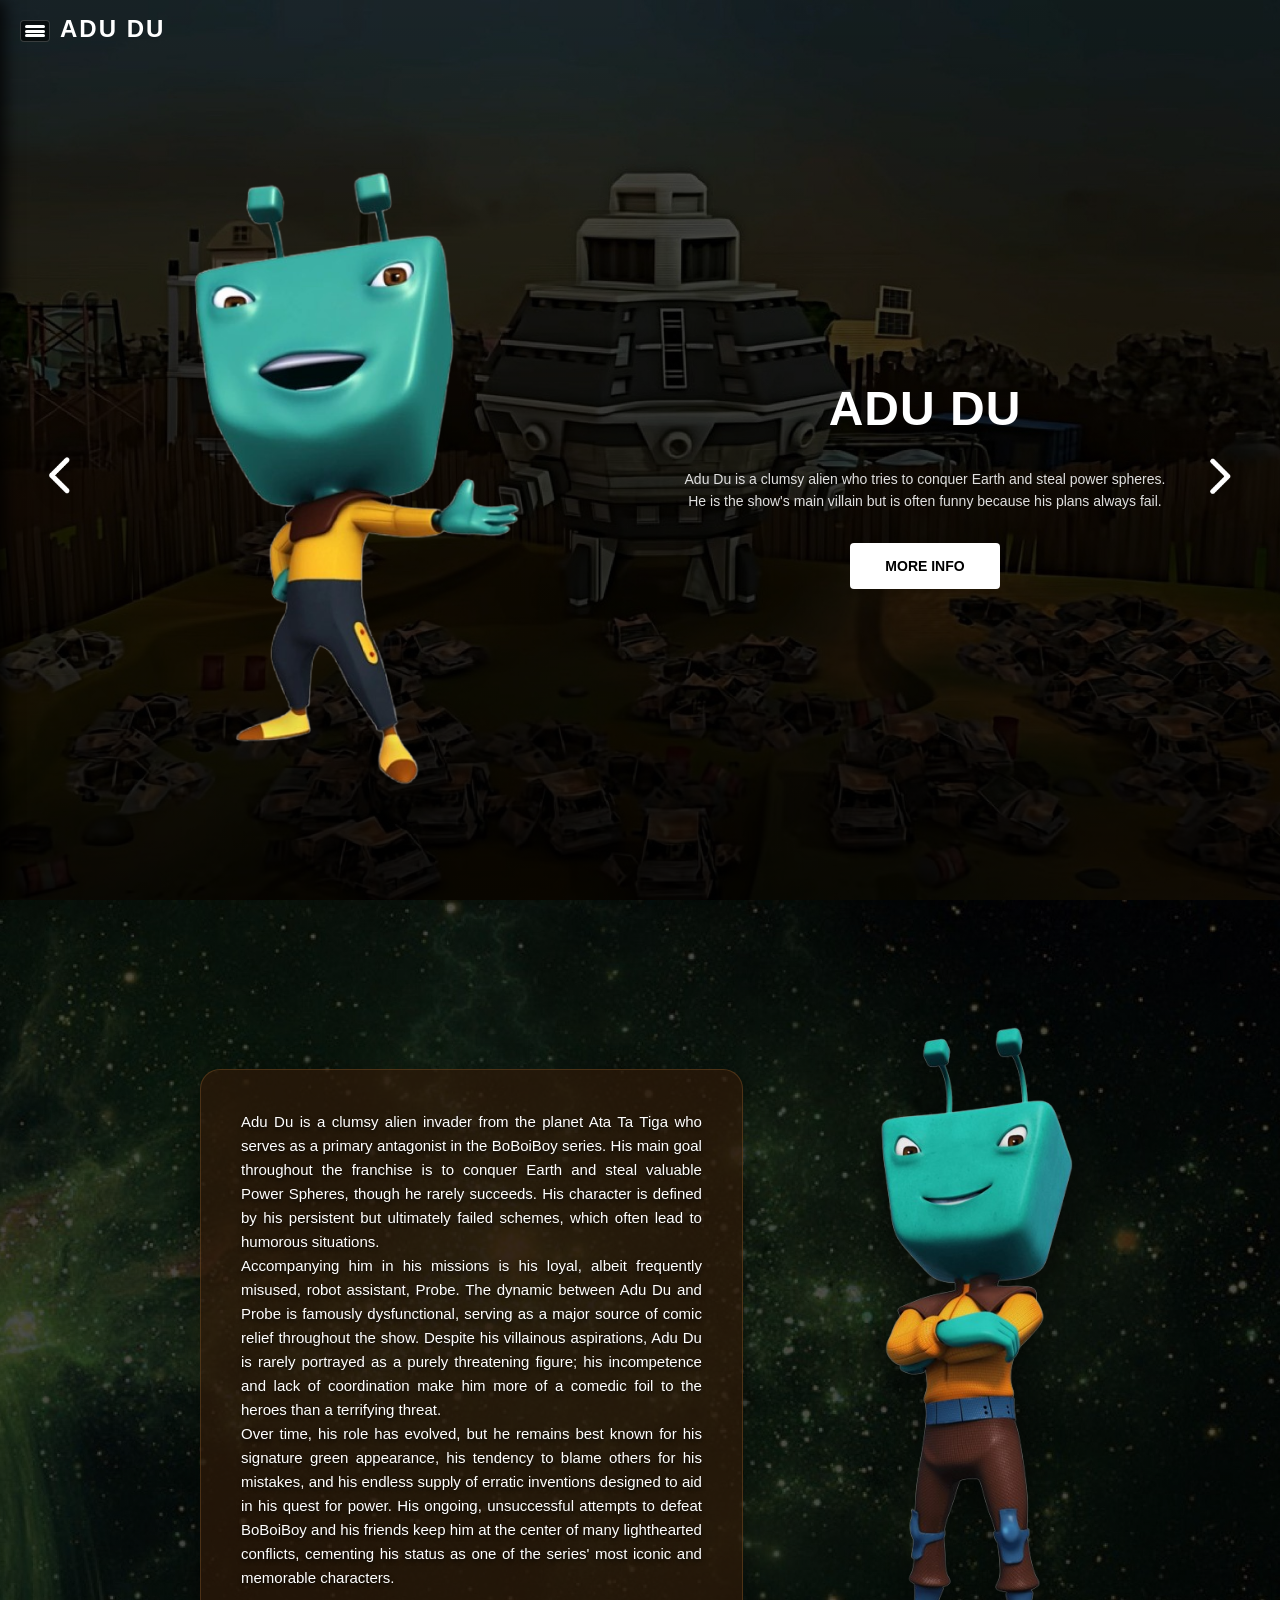
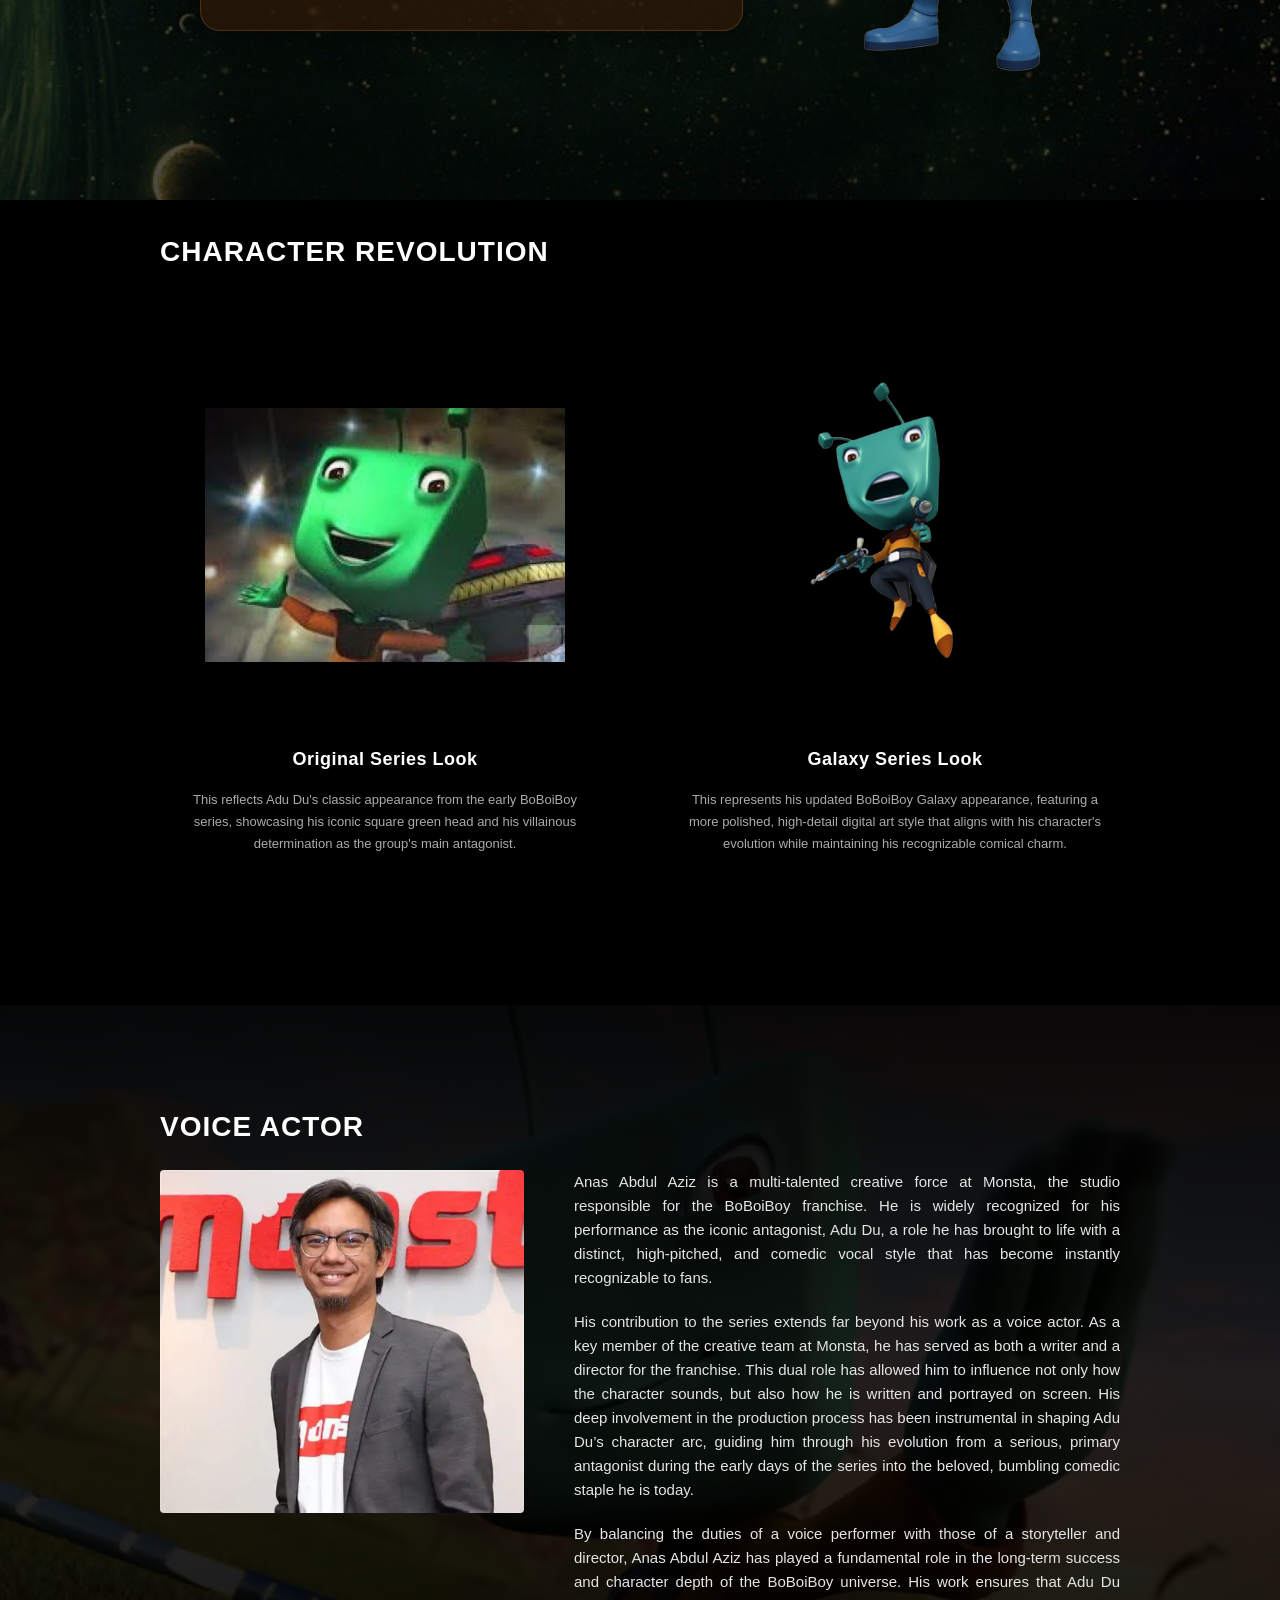
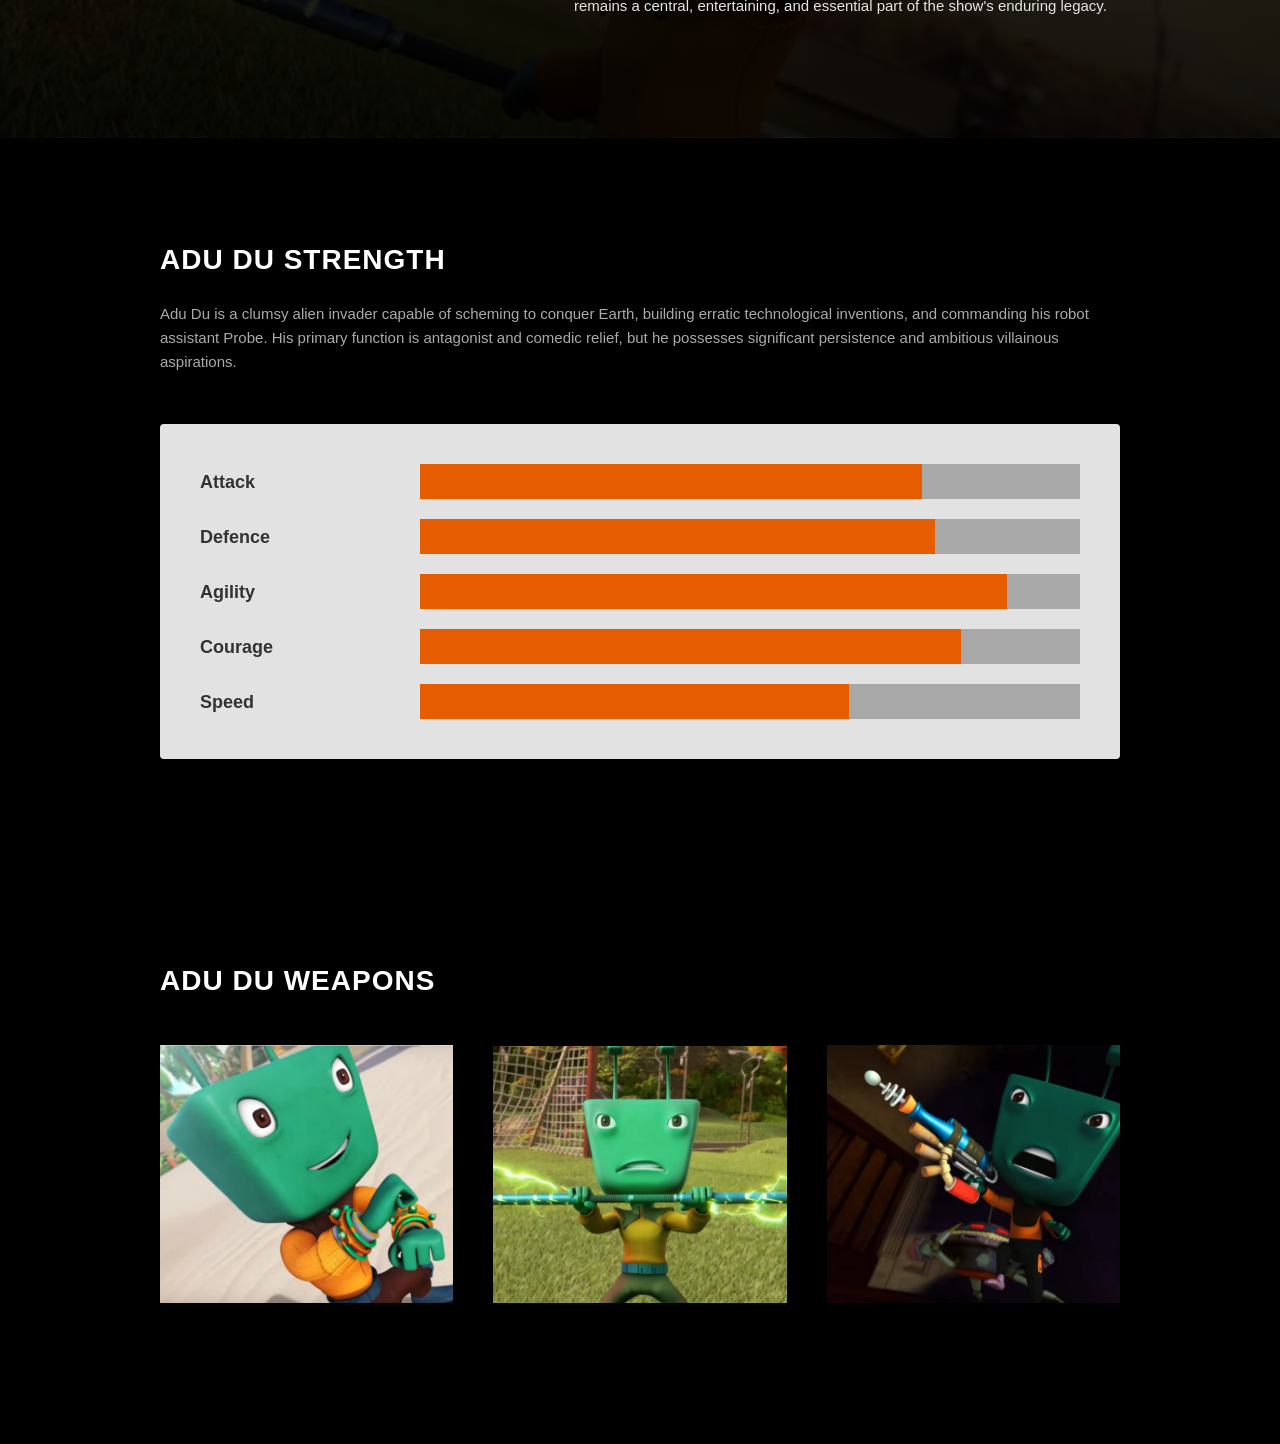
==== commit d5a10a8c: "Update c_adadu.html" ====
--- a/c_adadu.html
+++ b/c_adadu.html
@@ -6,10 +6,47 @@
     <title>Adudu - BoBoiBoy Universe</title>
     <link rel="stylesheet" href="style.css">
     <link href="https://fonts.googleapis.com/css2?family=Poppins:wght@300;400;600;700&display=swap" rel="stylesheet">
+    <link href="menu boboiboy.css" rel="stylesheet" type="text/css">
     <link href="c_ochobot.css" rel="stylesheet" type="text/css">
     <link href="c_adudu.css" rel="stylesheet" type="text/css">
 </head>
 <body>
+
+    <!-- Sidebar Navigation Menu -->
+    <nav class="sidebar-menu" id="sidebarMenu">
+        <div class="menu-header">
+            <div class="hamburger-icon" onclick="toggleMenu()">
+                <span></span>
+                <span></span>
+                <span></span>
+            </div>
+            <h2>MENU</h2>
+        </div>
+
+        <ul class="menu-list">
+            <li><a href="index.html" class="main-link" onclick="toggleMenu()">HOME</a></li>
+            <li>
+                <span class="main-link">CHARACTERS</span>
+                <ul class="submenu-list">
+                    <li><a href="c_boboiboy.html" onclick="toggleMenu()">BOBOIBOY</a></li>
+                    <li><a href="c_yaya.html" onclick="toggleMenu()">YAYA</a></li>
+                    <li><a href="c_ying.html" onclick="toggleMenu()">YING</a></li>
+                    <li><a href="c_gopal.html" onclick="toggleMenu()">GOPAL KUMAR</a></li>
+                    <li><a href="c_fang.html" onclick="toggleMenu()">FANG</a></li>
+                    <li><a href="c_adadu.html" onclick="toggleMenu()">ADU DU</a></li>
+                    <li><a href="c_papazola.html" onclick="toggleMenu()">PAPA ZOLA</a></li>
+                    <li><a href="c_ochobot.html" onclick="toggleMenu()">OCHOBOT</a></li>
+                </ul>
+            </li>
+        </ul>
+    </nav>
+
+    <!-- Floating Menu Toggle Button -->
+    <div class="menu-toggle-btn" onclick="toggleMenu()">
+        <span></span>
+        <span></span>
+        <span></span>
+    </div>
 
     <header class="hero-section" style="background-image: linear-gradient(to bottom, rgba(0,0,0,0.3), rgba(0,0,0,0.8)), url('adudu bg.jpg');">
         <nav class="navbar">
@@ -186,5 +223,13 @@
         </div>
     </section>
 
+    <!-- Script for Sidebar Menu Toggle -->
+    <script>
+        function toggleMenu() {
+            const sidebar = document.getElementById('sidebarMenu');
+            sidebar.classList.toggle('active');
+        }
+    </script>
+
 </body>
 </html>
--- a/menu boboiboy.css
+++ b/menu boboiboy.css
@@ -0,0 +1,120 @@
+@charset "utf-8";
+/* CSS Document */
+
+/* Sidebar Container Overlay */
+.sidebar-menu {
+    position: fixed;
+    top: 0;
+    left: -320px;
+    background-color: rgba(0, 0, 0, 0.95);
+    width: 320px;
+    height: 100vh;
+    padding: 25px 30px;
+    color: #ffffff;
+    z-index: 99999;
+    transition: left 0.3s ease;
+    box-shadow: 5px 0 15px rgba(0, 0, 0, 0.8);
+}
+
+.sidebar-menu.active {
+    left: 0 !important;
+}
+
+/* Floating Menu Toggle Button */
+.menu-toggle-btn {
+    position: fixed;
+    top: 20px;
+    left: 20px;
+    display: flex;
+    flex-direction: column;
+    justify-content: space-between;
+    width: 30px;
+    height: 22px;
+    cursor: pointer;
+    background: rgba(0, 0, 0, 0.6);
+    padding: 4px;
+    border-radius: 4px;
+    border: 1px solid rgba(255, 255, 255, 0.2);
+    z-index: 99999;
+}
+
+.menu-toggle-btn span {
+    display: block;
+    height: 3px;
+    width: 100%;
+    background-color: #ffffff;
+    border-radius: 2px;
+}
+
+/* Header Section with Hamburger and Title */
+.menu-header {
+    display: flex;
+    align-items: center;
+    gap: 20px;
+    padding-bottom: 15px;
+    border-bottom: 5px solid #444444;
+    margin-bottom: 25px;
+}
+
+.hamburger-icon {
+    display: flex;
+    flex-direction: column;
+    justify-content: space-between;
+    width: 25px;
+    height: 18px;
+    cursor: pointer;
+}
+
+.hamburger-icon span {
+    display: block;
+    height: 3px;
+    width: 100%;
+    background-color: #ffffff;
+    border-radius: 2px;
+}
+
+.menu-header h2 {
+    font-size: 1.25rem;
+    font-weight: 700;
+    letter-spacing: 0.5px;
+}
+
+/* Lists Styling */
+.menu-list, .submenu-list {
+    list-style: none;
+}
+
+.main-link {
+    display: block;
+    color: #ffffff;
+    text-decoration: none;
+    font-size: 1.1rem;
+    font-weight: 700;
+    letter-spacing: 0.5px;
+    margin-bottom: 20px;
+}
+
+a.main-link:hover {
+    color: #cccccc;
+}
+
+.submenu-list {
+    padding-left: 12px;
+}
+
+.submenu-list li {
+    margin-bottom: 14px;
+}
+
+.submenu-list a {
+    color: #ffffff;
+    text-decoration: none;
+    font-size: 1.05rem;
+    font-weight: 500;
+    letter-spacing: 0.5px;
+    transition: color 0.2s ease;
+}
+
+.submenu-list a:hover {
+    color: #aaaaaa;
+}
